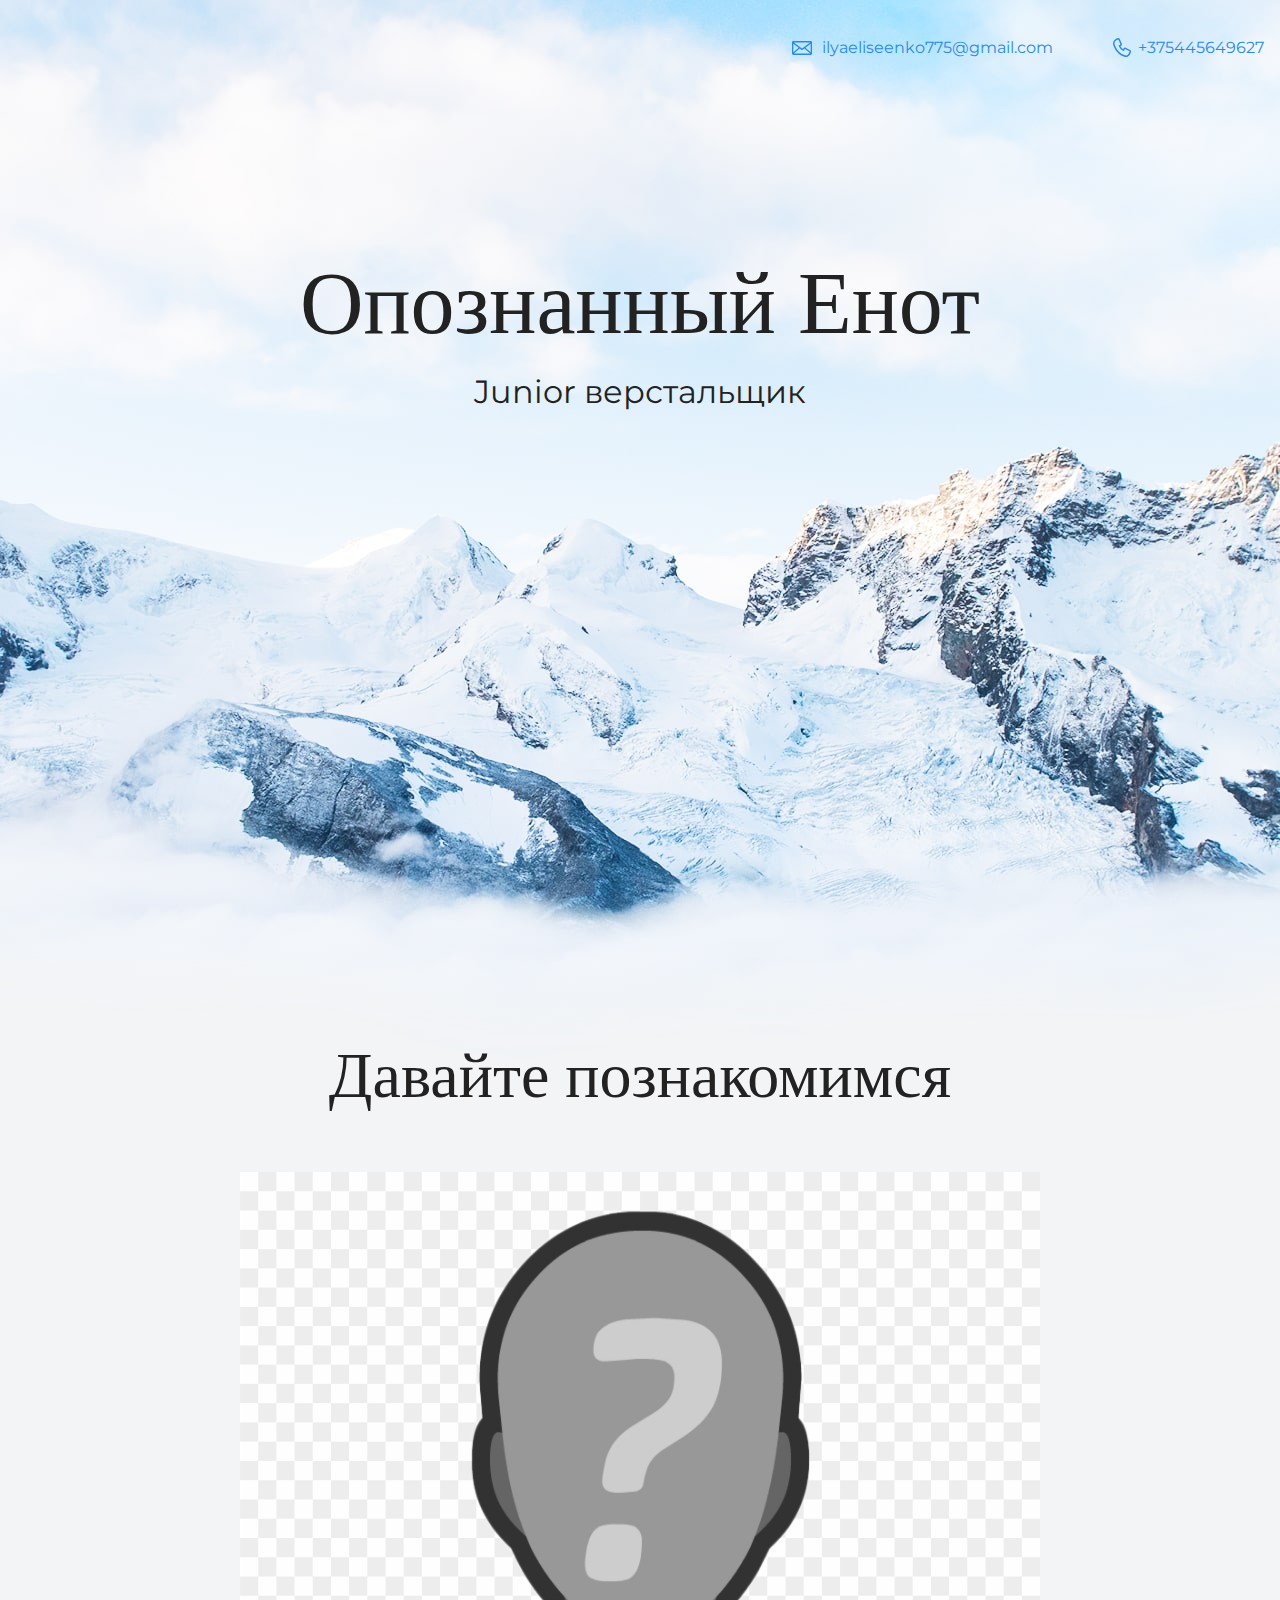
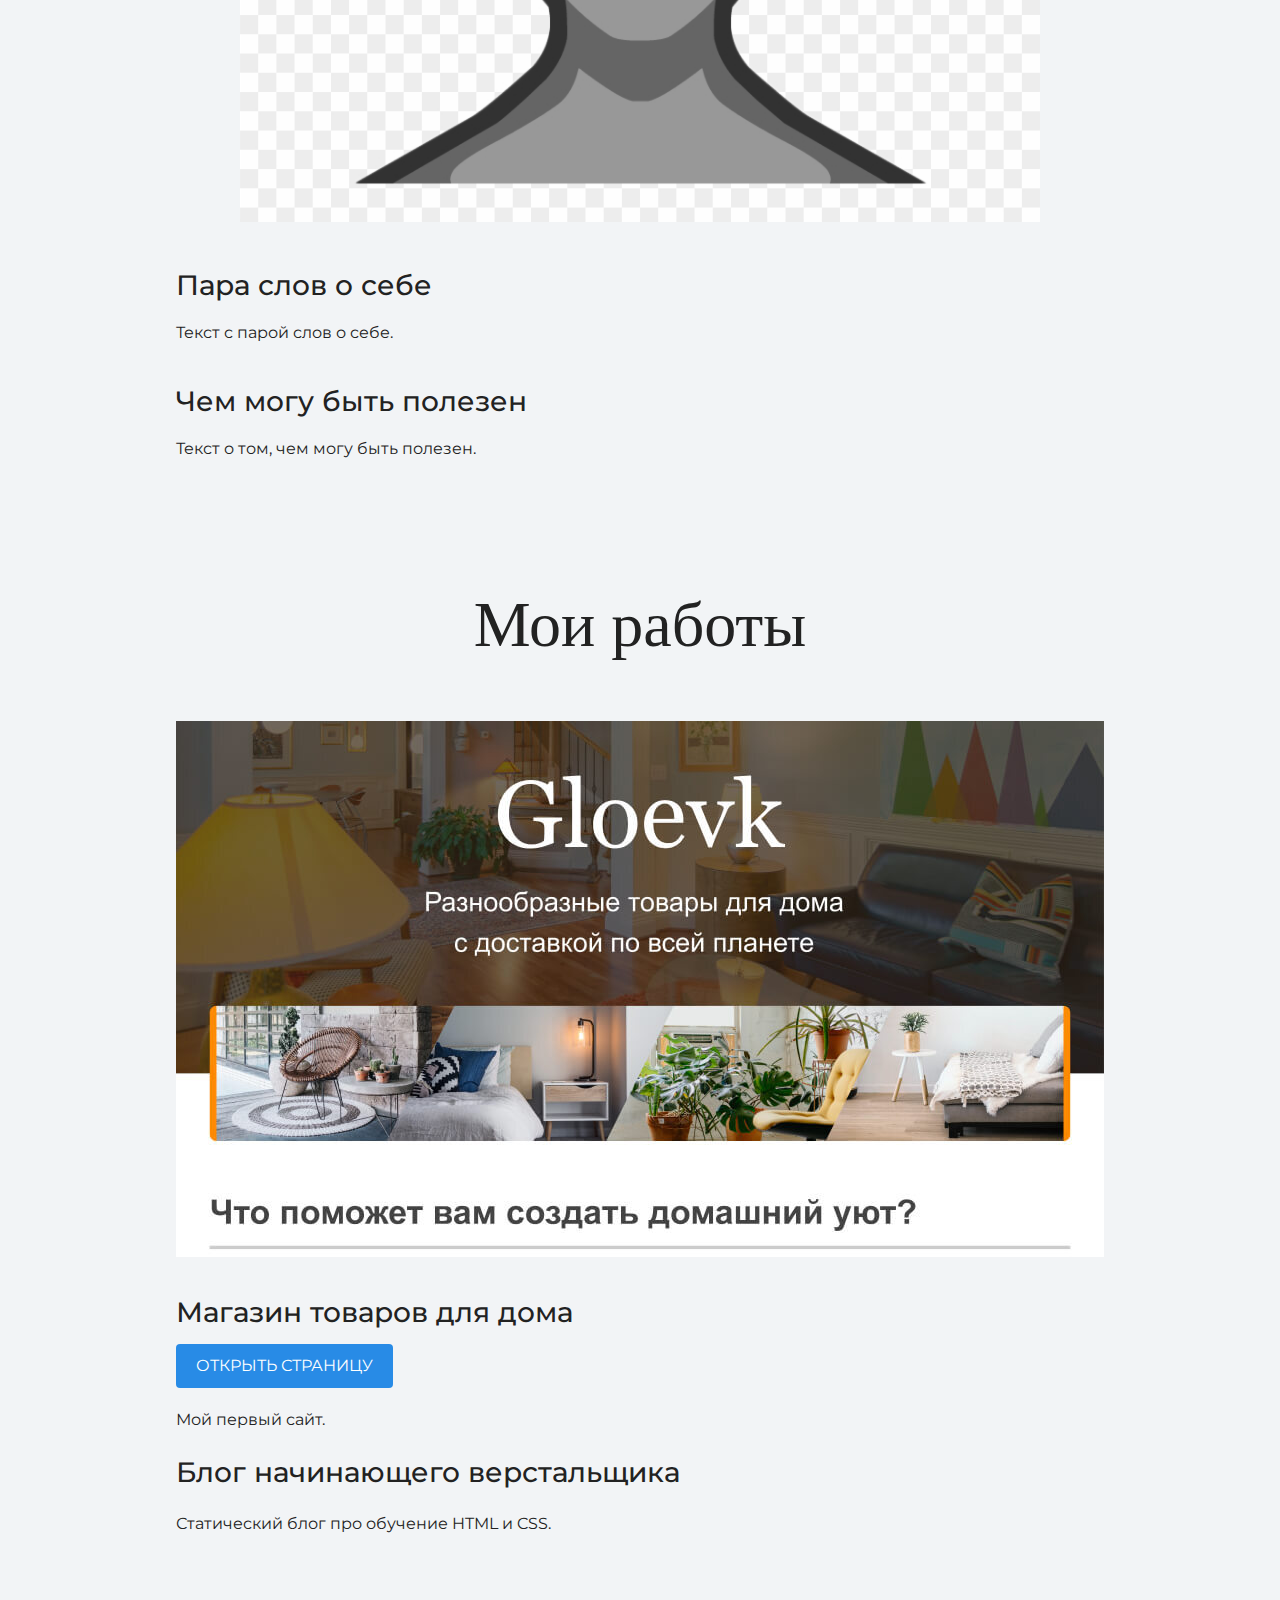
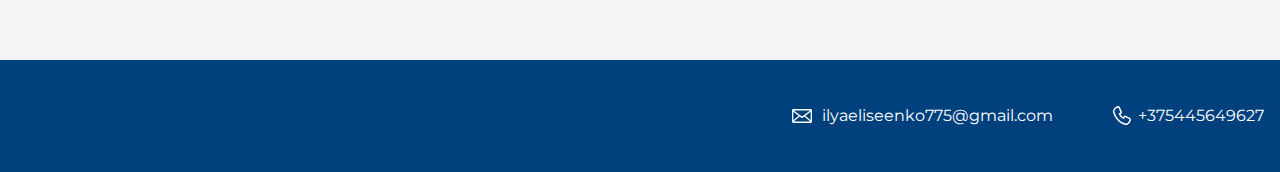
==== index.html @ ef540cbe "install my summary" ====
<!DOCTYPE html>
<html lang="ru">
  <head>
    <meta charset="UTF-8">
    <link rel="stylesheet" href="style.css">
    <link href="https://fonts.googleapis.com/css?family=Montserrat:400,500,700|Old+Standard+TT&display=swap&subset=cyrillic" rel="stylesheet">
    <title>Портфолио Junior верстальщика</title>
  </head>

  <body>
    <header class="page-header">
      <div class = "container">
        <a class = 'header-email' href="mailto:ilyaeliseenko775@gmail.com">ilyaeliseenko775@gmail.com</a>
        <a class = 'header-phone' href="tel:+375445649627">+375445649627</a>
      </div>
    </header>

    <section class="hero-image">
      <div class = 'container'>
        <h1 class="heading">Опознанный Енот</h1>
        <p>Junior верстальщик</p>
      </div>
    </section>

    <section class="intro">
      <div class = 'container'>
        <h2 class="subheading">Давайте познакомимся</h2>
        <figure class = 'user-image'><img src = 'files/user.jpg' width="800" height="650" alt="Фотография Шакала"></figure>
        <h3>Пара слов о себе</h3>
        <p>Текст с парой слов о себе.</p>
        <h3>Чем могу быть полезен</h3>
        <p>Текст о том, чем могу быть полезен.</p>
      </div>
    </section>

    <section class="portfolio">
      <div class = 'container'>
        <h2 class="subheading">Мои работы</h2>
        <figure class="project-image"><img src="files/project.jpg"  width="928" height="536" title="Сайт магазина товаров для дома" alt="Сайт магазина товаров для дома"></figure>
        <h3>Магазин товаров для дома</h3>
        <a class="button" href="source/project-gloevk/index.html">Открыть страницу</a>
        <p>Мой первый сайт.</p>

        <h3>Блог начинающего верстальщика</h3>
        <p>Статический блог про обучение HTML и CSS.</p>
      </div>
    </section>

    <footer class="page-footer">
      <div class = "container">
        <a class = 'footer-email' href="mailto:ilyaeliseenko775@gmail.com">ilyaeliseenko775@gmail.com</a>
        <a class = 'footer-phone' href="tel:+375445649627">+375445649627</a>
      </div>
    </footer>
  </body>
</html>
---- style.css ----
body {
  margin: 0;
  min-width: 960px;
  font-family: "Montserrat", "Helvetica", "Arial", sans-serif;
  font-size: 16px;
  line-height: 32px;
  color: #222222;
  background-color: #f2f4f6;
  background-image: url("img/hero-bg.jpg");
  background-repeat: no-repeat;
  background-position: top center;
}

.container {
  max-width: 928px;
  margin: 0 auto;
  padding: 0 16px;
}

.page-header {
  margin: 0 0 160px;
  padding: 32px 0 32px;
}

.page-header .container,
.page-footer .container {
  max-width: 1408px;
  text-align: right;
}

.page-header a {
  margin-left: 56px;
  color: #288be6;
  text-decoration: none;
  background-repeat: no-repeat;
  background-position: left;
}

.header-email {
  padding-left: 30px;
  background-image: url("img/icon-email-header.svg");
}

.header-phone {
  padding-left: 25px;
  background-image: url("img/icon-phone-header.svg");
}

.hero-image {
  margin-bottom: 620px;
}

.hero-image .container {
  max-width: 1408px;
  text-align: center;
}

.heading {
  margin: 0 0 16px;
  font-family: "Old Standard TT", "Times", "Times New Roman", serif;
  font-size: 88px;
  line-height: 96px;
  font-weight: 400;
}

.hero-image p {
  margin: 0;
  font-size: 32px;
  line-height: 48px;
}

.intro {
  margin: 0 0 120px;
}

.subheading {
  margin: 0 0 56px;
  font-family: "Old Standard TT", "Times", "Times New Roman", serif;
  font-size: 64px;
  line-height: 80px;
  font-weight: 400;
  text-align: center;
}

.user-image {
  margin: 0 0 32px;
  text-align: center;
}

.intro h3,
.portfolio h3 {
  margin: 0 0 12px;
  font-size: 28px;
  line-height: 40px;
  font-weight: 500;
}

.intro p {
  margin: 0 0 32px;
}

.skills-list {
  margin: 0;
  padding: 0;
}

.skills-list dt {
  padding-left: 32px;
  background-repeat: no-repeat;
  background-position: left;
}

.skill-html {
  background-image: url("img/icon-html.svg");
}

.skill-css {
  background-image: url("img/icon-css.svg");
}

.level {
  margin: 4px 0 16px;
  padding: 0;
  height: 14px;
  font-size: 0;
  background-color: #ffffff;
  border: 1px solid #86c3fa;
  border-radius: 8px;
}

.level div {
  margin: 1px;
  height: 12px;
  background-color: #288be6;
  border-radius: 6px;
}

.portfolio {
  margin: 0 0 120px;
}

.projects {
  margin: 0;
  padding: 0;
  list-style: none;
}

.projects li {
  margin: 0 0 80px;
}

.project-image {
  margin: 0 0 24px;
  text-align: center;
}

.projects p {
  margin: 0 0 24px;
}

.button {
  padding: 6px 20px;
  display: inline-block;
  vertical-align: baseline;
  text-decoration: none;
  text-transform: uppercase;
  border-radius: 4px;
  background-color: #288be6;
  color: #ffffff;
}

.page-footer {
  padding: 40px 0;
  background-color: #00417d;
  color: #ffffff;
}

.page-footer a {
  margin-left: 56px;
  color: inherit;
  text-decoration: none;
  background-repeat: no-repeat;
  background-position: left;
}

.footer-email {
  padding-left: 30px;
  background-image: url("img/icon-email-footer.svg");
}

.footer-phone {
  padding-left: 25px;
  background-image: url("img/icon-phone-footer.svg");
}
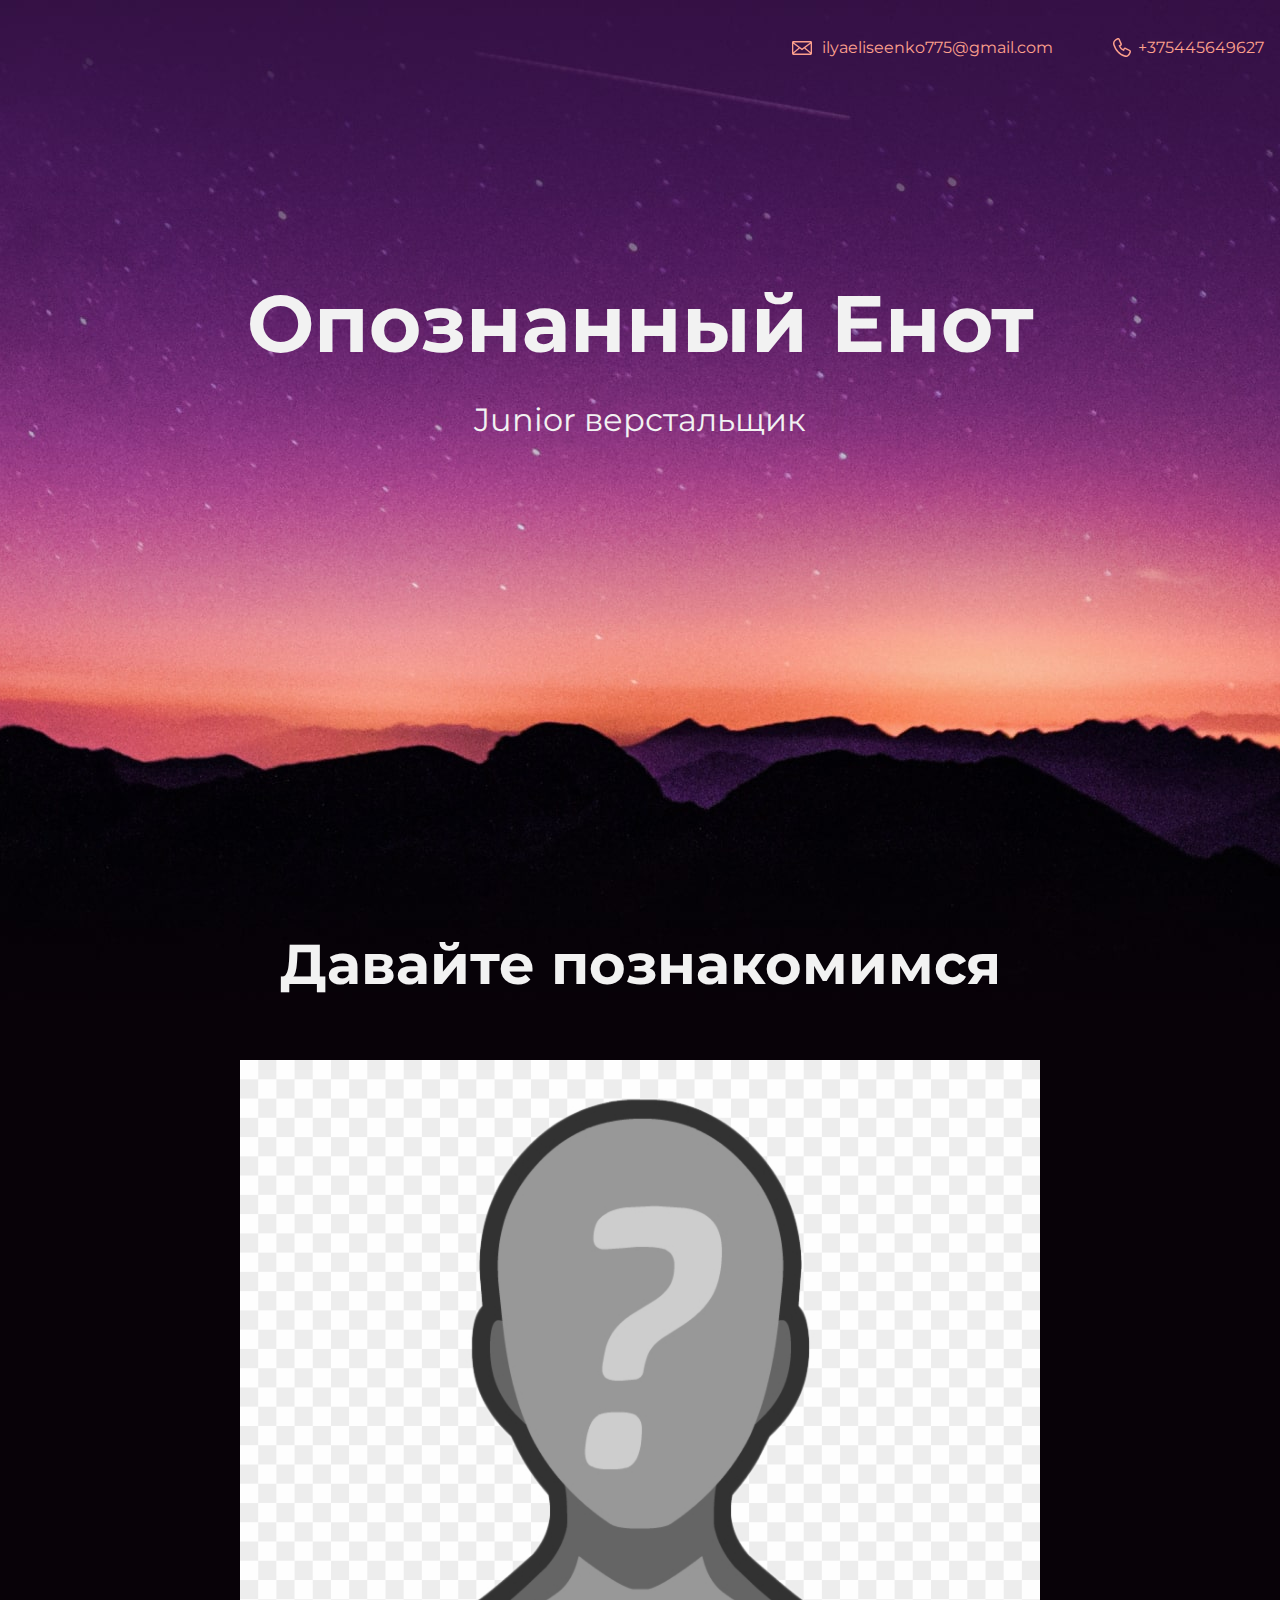
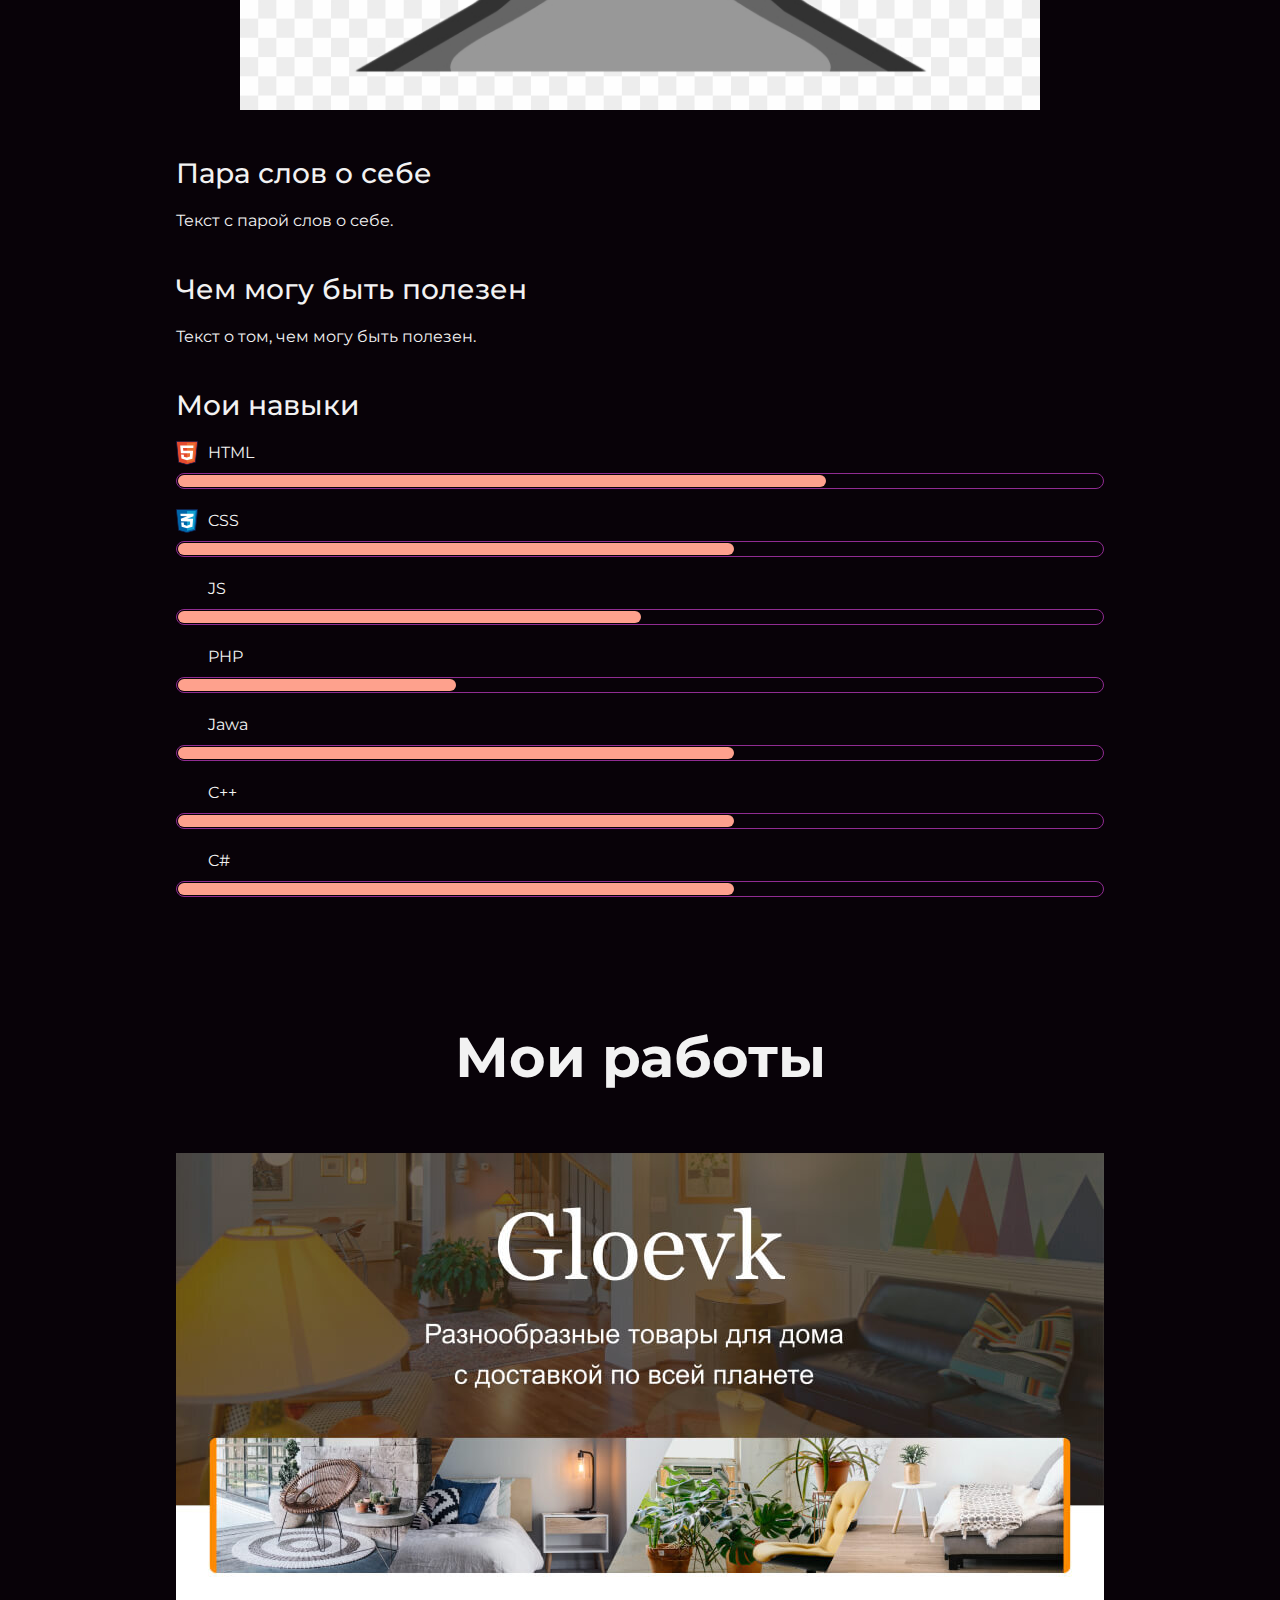
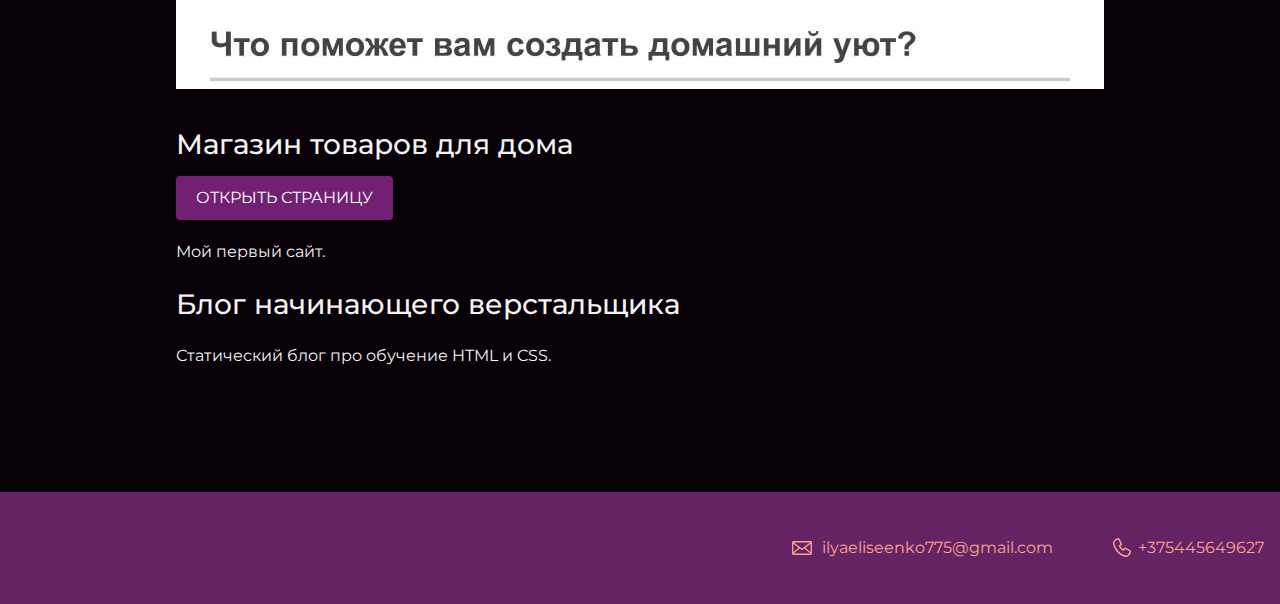
==== commit 73cc41f1: "change theme on the dark" ====
--- a/index.html
+++ b/index.html
@@ -24,12 +24,47 @@
 
     <section class="intro">
       <div class = 'container'>
-        <h2 class="subheading">Давайте познакомимся</h2>
-        <figure class = 'user-image'><img src = 'files/user.jpg' width="800" height="650" alt="Фотография Шакала"></figure>
-        <h3>Пара слов о себе</h3>
-        <p>Текст с парой слов о себе.</p>
-        <h3>Чем могу быть полезен</h3>
-        <p>Текст о том, чем могу быть полезен.</p>
+        <h2 class="subheading">Давайте познакомимся</h2>      
+        <figure class = 'user-image'>
+          <img src = 'files/user.jpg' width="800" height="650" alt="Фотография Шакала">
+        </figure>
+        <div>
+          <h3>Пара слов о себе</h3>
+          <p>Текст с парой слов о себе.</p>
+        </div>
+        <div>
+          <h3>Чем могу быть полезен</h3>
+          <p>Текст о том, чем могу быть полезен.</p>
+        </div>
+        
+        <div class = "skills">
+          <h3>Мои навыки</h3>
+
+          <dl class="skills-list">
+
+            <dt class="skill-html">HTML</dt>
+            <dd class="level"><div style="width: 70%;" title="70%">70%</dd>
+
+            <dt class="skill-css">CSS</dt>
+            <dd class="level"><div style="width: 60%;" title="60%">60%</div></dd>
+
+            <dt>JS</dt>
+            <dd class="level"><div style="width: 50%;" title="50%">50%</div></dd>
+
+            <dt>PHP</dt>
+            <dd class="level"><div style="width: 30%;" title="30%">30%</div></dd>
+
+            <dt>Jawa</dt>
+            <dd class="level"><div style="width: 60%;" title="60%">60%</div></dd>
+
+            <dt>C++</dt>
+            <dd class="level"><div style="width: 60%;" title="60%">60%</div></dd>
+
+            <dt>C#</dt>
+            <dd class="level"><div style="width: 60%;" title="60%">60%</div></dd>
+          </dl>
+        </div>
+
       </div>
     </section>
 
--- a/style.css
+++ b/style.css
@@ -4,8 +4,8 @@
   font-family: "Montserrat", "Helvetica", "Arial", sans-serif;
   font-size: 16px;
   line-height: 32px;
-  color: #222222;
-  background-color: #f2f4f6;
+  color: #f2f2f2;
+  background-color: #080208;
   background-image: url("img/hero-bg.jpg");
   background-repeat: no-repeat;
   background-position: top center;
@@ -18,7 +18,7 @@
 }
 
 .page-header {
-  margin: 0 0 160px;
+  margin: 0 0 180px;
   padding: 32px 0 32px;
 }
 
@@ -30,7 +30,7 @@
 
 .page-header a {
   margin-left: 56px;
-  color: #288be6;
+  color: #fea18d;
   text-decoration: none;
   background-repeat: no-repeat;
   background-position: left;
@@ -38,16 +38,16 @@
 
 .header-email {
   padding-left: 30px;
-  background-image: url("img/icon-email-header.svg");
+  background-image: url("img/icon-email.svg");
 }
 
 .header-phone {
   padding-left: 25px;
-  background-image: url("img/icon-phone-header.svg");
+  background-image: url("img/icon-phone.svg");
 }
 
 .hero-image {
-  margin-bottom: 620px;
+  margin-bottom: 480px;
 }
 
 .hero-image .container {
@@ -56,11 +56,9 @@
 }
 
 .heading {
-  margin: 0 0 16px;
-  font-family: "Old Standard TT", "Times", "Times New Roman", serif;
-  font-size: 88px;
+  margin: 0 0 24px;
+  font-size: 80px;
   line-height: 96px;
-  font-weight: 400;
 }
 
 .hero-image p {
@@ -75,10 +73,8 @@
 
 .subheading {
   margin: 0 0 56px;
-  font-family: "Old Standard TT", "Times", "Times New Roman", serif;
-  font-size: 64px;
+  font-size: 56px;
   line-height: 80px;
-  font-weight: 400;
   text-align: center;
 }
 
@@ -123,15 +119,15 @@
   padding: 0;
   height: 14px;
   font-size: 0;
-  background-color: #ffffff;
-  border: 1px solid #86c3fa;
+  background-color: #080208;
+  border: 1px solid #902c92;
   border-radius: 8px;
 }
 
 .level div {
   margin: 1px;
   height: 12px;
-  background-color: #288be6;
+  background-color: #fea18d;
   border-radius: 6px;
 }
 
@@ -165,19 +161,18 @@
   text-decoration: none;
   text-transform: uppercase;
   border-radius: 4px;
-  background-color: #288be6;
+  background-color: #712073;
   color: #ffffff;
 }
 
 .page-footer {
   padding: 40px 0;
-  background-color: #00417d;
-  color: #ffffff;
+  background-color: #642464;
 }
 
 .page-footer a {
   margin-left: 56px;
-  color: inherit;
+  color: #fea18d;
   text-decoration: none;
   background-repeat: no-repeat;
   background-position: left;
@@ -185,10 +180,10 @@
 
 .footer-email {
   padding-left: 30px;
-  background-image: url("img/icon-email-footer.svg");
+  background-image: url("img/icon-email.svg");
 }
 
 .footer-phone {
   padding-left: 25px;
-  background-image: url("img/icon-phone-footer.svg");
+  background-image: url("img/icon-phone.svg");
 }